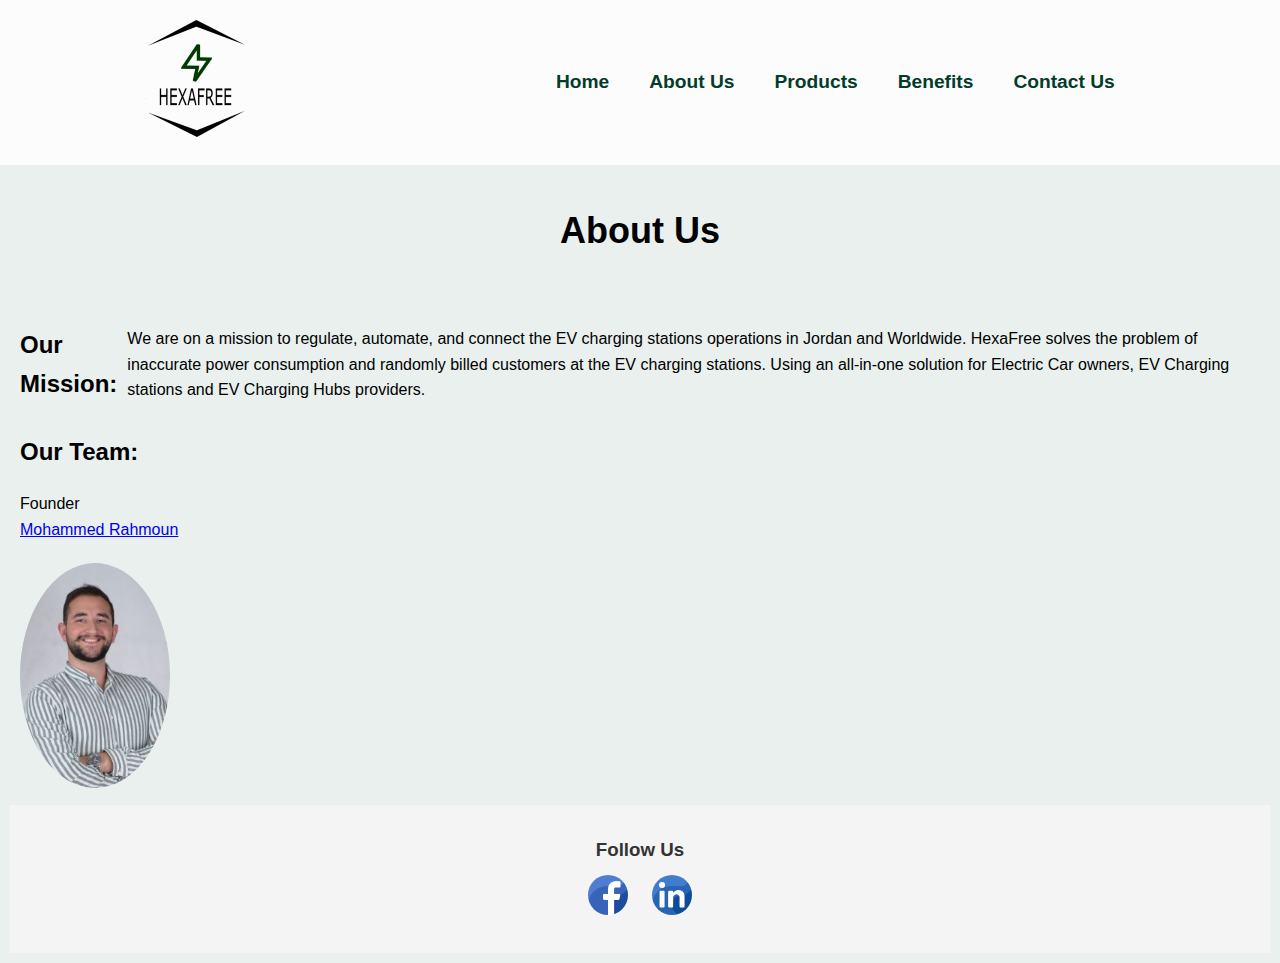
==== about.html @ 8d6ae41f "web integ" ====
<!DOCTYPE html>
<html lang="en">
<head>
    <meta charset="UTF-8">
    <meta name="viewport" content="width=device-width, initial-scale=1.0">
    <title>Document</title>
    <link rel="stylesheet" href="styles.css"> 
</head>
<body>
    <header>
        <div>
            <img src="g1.png" alt="Company Logo">
        </div>
        <nav>
            <ul>
                <li><a href="index.html">Home</a></li>
                <li><a href="about.html">About Us</a></li>
                <li><a href="products.html">Products</a></li>
                <li><a href="#benefits">Benefits</a></li>
                <li><a href="#contact">Contact Us</a></li>
            </ul>
        </nav>
    </header>

    <div class="title">

        <h2>About Us</h2>

    </div>
    <div>
      <div id="mission">
      
            <h2>Our Mission:</h2>
        <div>
            <p>We are on a mission to regulate, automate, and connect the EV charging stations operations in Jordan and Worldwide. 
                HexaFree solves the problem of inaccurate power consumption and randomly billed customers at the EV charging stations. 
                Using an all-in-one solution for Electric Car owners, EV Charging stations and EV Charging Hubs providers.</p>
        </div>
      </div>  

        <div>
            <h2>Our Team:</h2>
        </div>
        <div>
            <p>Founder</p>
            <a href="https://www.linkedin.com/in/mohamed-rahmoun-7837331b4/">Mohammed Rahmoun</a>
        </div>
        <div>
            <img id= "mohamed" src="307-175.JPG" alt="mohammed foto">
        </div>  

    <footer>
        <div>
            <h3>Follow Us</h3>
            <a href="https://www.facebook.com/mohamed.emadrahmoun" target="_blank" rel="noopener noreferrer">
                <img src="facebook_2504903.png" alt="Facebook Icon">
            </a>
            <a href="https://www.linkedin.com/in/mohamed-rahmoun-7837331b4/" target="_blank" rel="noopener noreferrer">
                <img src="linkedin_2504923.png" alt="Instagram Icon">
            </a>
    
        </div>
    </footer>
</body>
</html>
---- styles.css ----
/* Reset some default styles */
body, h1, h2, h3, p, ul, li {
    margin: auto;
    padding: auto;
}

div {
    padding: 10px;
}
body {
    font-family: 'Arial', sans-serif;
    line-height: 1.6;
    margin: 0;
    padding: 0;
    background-color: #e9f0ee;
}

header {
    background-color: #fcfcfc;
    color: rgb(3, 65, 47);
    padding: 10px;
    display: flex;
    justify-content:space-around;
    align-items: center;
}

.title {
    display: flex;
    margin: auto;
    justify-content: center;
    padding: 10px;
    font-size: x-large;
    margin-bottom: 3vh;
    margin-top: 3vh;
   
}
#mission{
    display: flex;
    justify-content: space-evenly;
    align-items: center;
    padding: 10px;
    margin: auto;
}

#ourmission {


        padding: 10px;
        width: 100px;
}
#home {
    display: flex;
    padding: auto;
    margin: auto;
    justify-content: center;
    align-items: center;
    flex-direction: column;
}

#aboutus {
    display: flex;
    padding: auto;
    margin: auto;
    justify-content: center;
    align-items: center;
    flex-direction: column;
}

li {
    padding:10px;
}

#products {
    display: flex;
    padding: auto;
    margin: auto;
    justify-content: center;
    align-items: center;
    padding: 20px;
    
}

#benefits {
    display: flex;
    padding: auto;
    margin: auto;
    justify-content: center;
    align-items: center;
    flex-direction: column;
}

#contactus {
    display: flex;
    padding: auto;
    margin: auto;
    justify-content: center;
    align-items: center;
    flex-direction: column;
}

nav ul {
    list-style: none;
    display: flex;
}

nav li {
    margin-right: 20px;
}

nav a {
    text-decoration: none;
    color: rgb(4, 60, 44);
    font-weight: bold;
    font-size: 1.2em;
}

section {
    padding: 20px;
}

section h2 {
    color: #333;
}

section p {
    color: #555;
}

footer {
    background-color: #f4f4f4;
    padding: 20px;
    text-align: center;
}

footer h3 {
    margin-bottom: 10px;
    color: #333;
}

footer a {
    display: inline-block;
    margin: 0 10px;
}

footer img {
    width: 40px;
    height: 40px;
    border-radius: 50%;
}

footer a:hover img {
    opacity: 0.8;
}

@media screen and (max-width: 768px) {
    /* Add responsive styles here */
    nav {
        flex-direction: column;
        align-items: flex-end;
    }

    nav li {
        margin-right: 0;
        margin-bottom: 10px;
    }
}

#demo {
    padding: 10px;
    background-color:#12705c;
    height: 300px;
    width: 400px;
    display: flex;
    justify-content: center;
    align-items: center;
    
}
a#my-button {
    color: #e9f0ee;
    font-size: x-large;
    display: flex;
    padding: 25px;
    align-items: center;
}
#mohamed {
    width: 150px;
    height: px;
    border-radius: 50%;
}
#ocpp{
    width: 600px;
    height: 300;
}
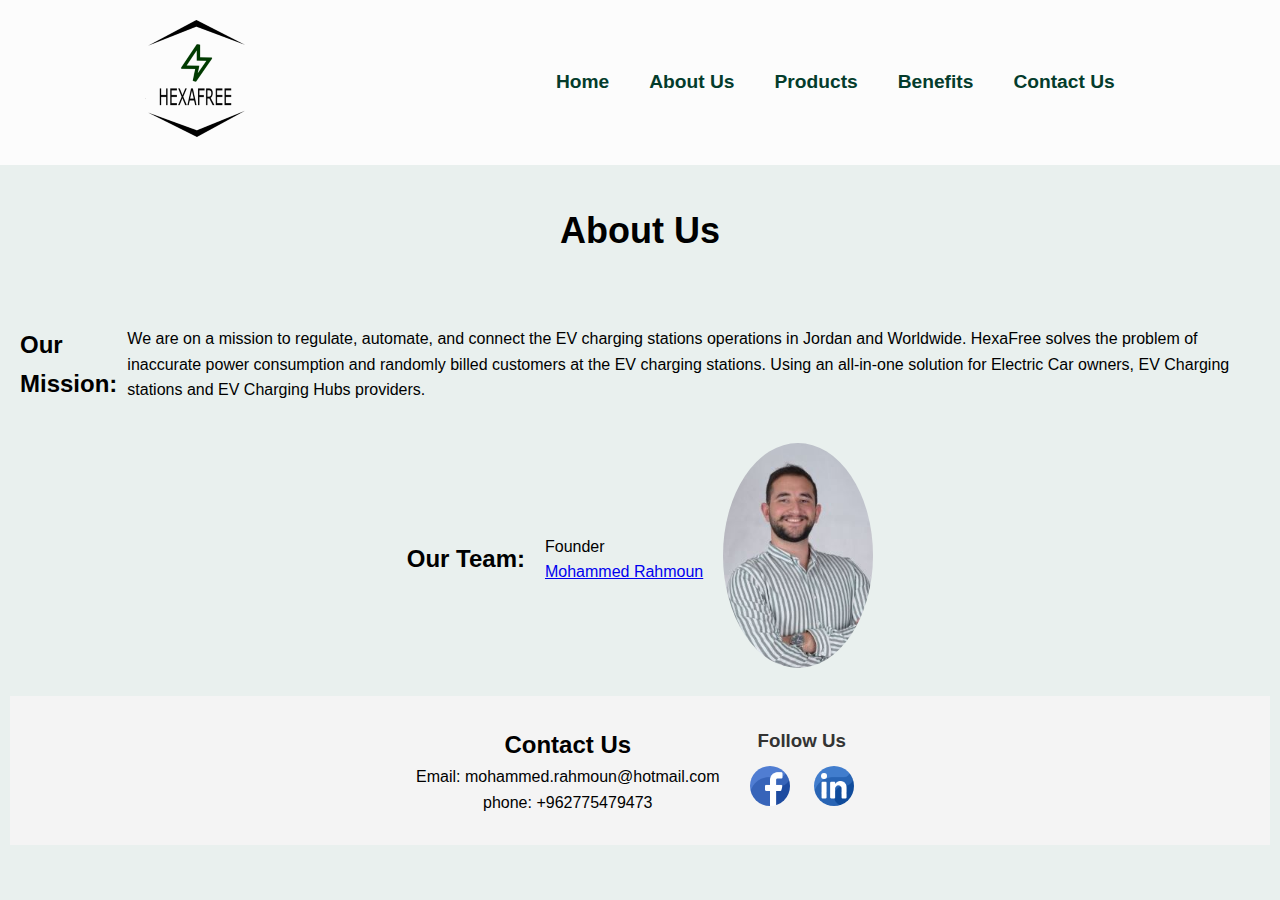
==== commit b0fad29d: "update" ====
--- a/about.html
+++ b/about.html
@@ -16,7 +16,7 @@
                 <li><a href="index.html">Home</a></li>
                 <li><a href="about.html">About Us</a></li>
                 <li><a href="products.html">Products</a></li>
-                <li><a href="#benefits">Benefits</a></li>
+                <li><a href="benefits.html">Benefits</a></li>
                 <li><a href="#contact">Contact Us</a></li>
             </ul>
         </nav>
@@ -37,29 +37,37 @@
                 Using an all-in-one solution for Electric Car owners, EV Charging stations and EV Charging Hubs providers.</p>
         </div>
       </div>  
+<div id="ourteam">
+    <div>
+        <h2>Our Team:</h2>
+    </div>
+    <div>
+        <p>Founder</p>
+        <a href="https://www.linkedin.com/in/mohamed-rahmoun-7837331b4/">Mohammed Rahmoun</a>
+    </div>
+    <div>
+        <img id= "mohamed" src="307-175.JPG" alt="mohammed foto">
+    </div>  
+</div>
+        
 
-        <div>
-            <h2>Our Team:</h2>
-        </div>
-        <div>
-            <p>Founder</p>
-            <a href="https://www.linkedin.com/in/mohamed-rahmoun-7837331b4/">Mohammed Rahmoun</a>
-        </div>
-        <div>
-            <img id= "mohamed" src="307-175.JPG" alt="mohammed foto">
-        </div>  
-
-    <footer>
-        <div>
-            <h3>Follow Us</h3>
-            <a href="https://www.facebook.com/mohamed.emadrahmoun" target="_blank" rel="noopener noreferrer">
-                <img src="facebook_2504903.png" alt="Facebook Icon">
-            </a>
-            <a href="https://www.linkedin.com/in/mohamed-rahmoun-7837331b4/" target="_blank" rel="noopener noreferrer">
-                <img src="linkedin_2504923.png" alt="Instagram Icon">
-            </a>
-    
-        </div>
-    </footer>
+        <footer>
+            <div>
+                <h2>Contact Us</h2>
+                <p>Email: mohammed.rahmoun@hotmail.com</p>
+                <p>phone: +962775479473 </p>
+                
+            </div>
+            <div>
+                <h3>Follow Us</h3>
+                <a href="https://www.facebook.com/mohamed.emadrahmoun" target="_blank" rel="noopener noreferrer">
+                    <img src="facebook_2504903.png" alt="Facebook Icon">
+                </a>
+                <a href="https://www.linkedin.com/in/mohamed-rahmoun-7837331b4/" target="_blank" rel="noopener noreferrer">
+                    <img src="linkedin_2504923.png" alt="Instagram Icon">
+                </a>
+        
+            </div>
+        </footer>
 </body>
 </html>--- a/styles.css
+++ b/styles.css
@@ -80,6 +80,11 @@
     
 }
 
+#ourteam {
+    display: flex;
+    justify-content: center;
+    align-items: center;
+}
 #benefits {
     display: flex;
     padding: auto;
@@ -127,6 +132,8 @@
 }
 
 footer {
+    display: flex;
+    justify-content: center;
     background-color: #f4f4f4;
     padding: 20px;
     text-align: center;
